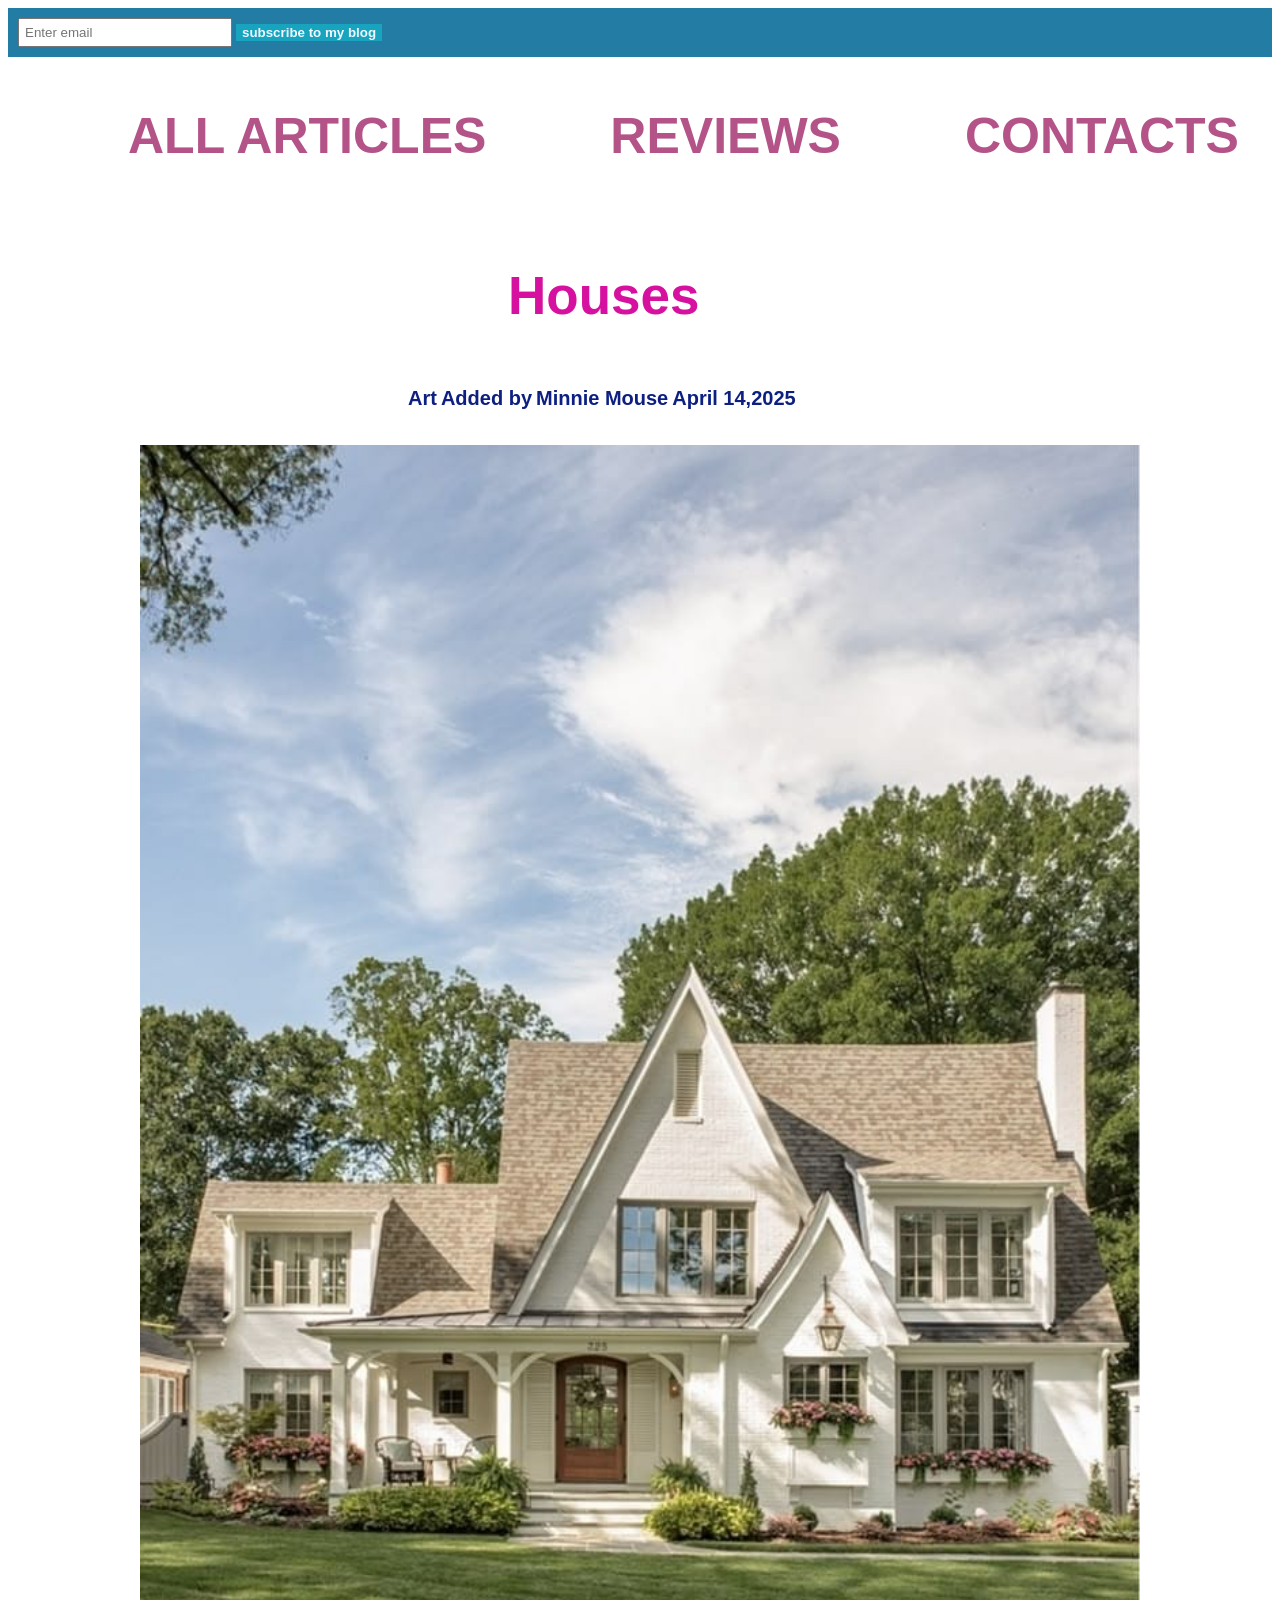
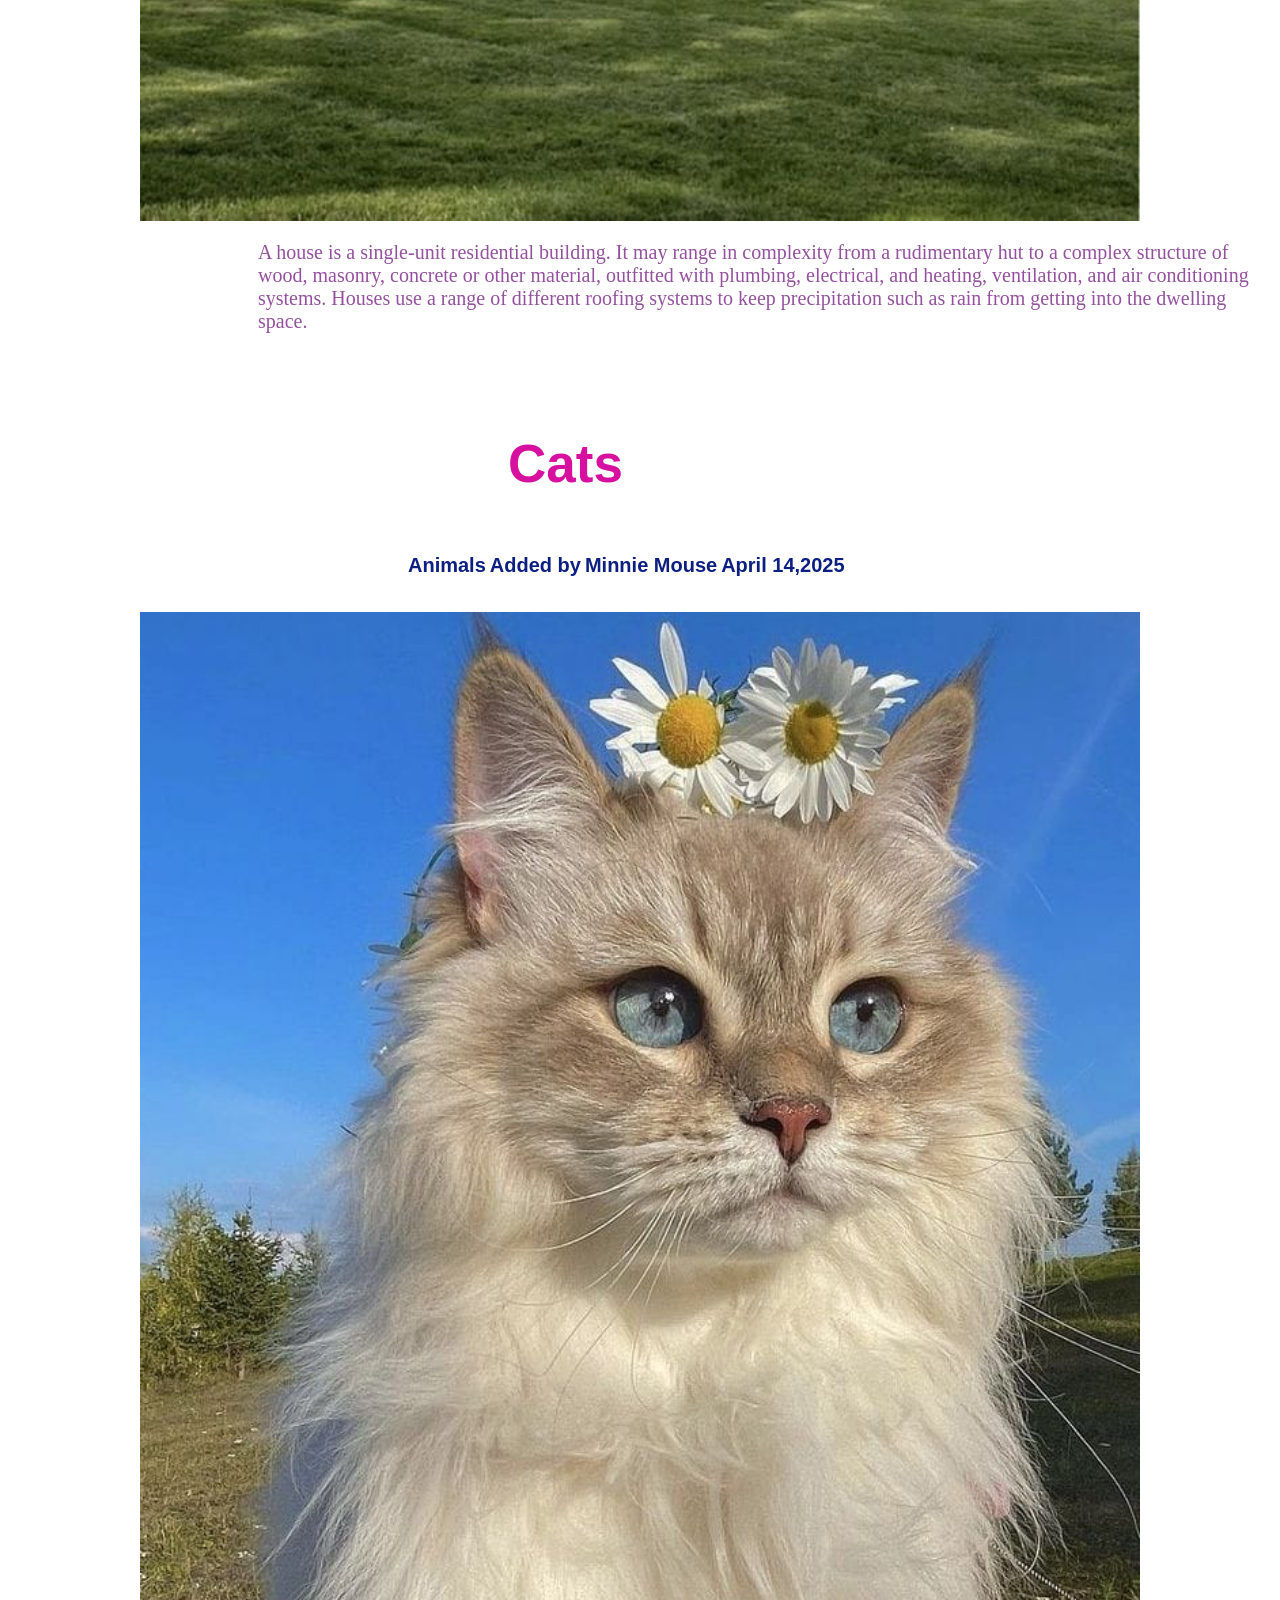
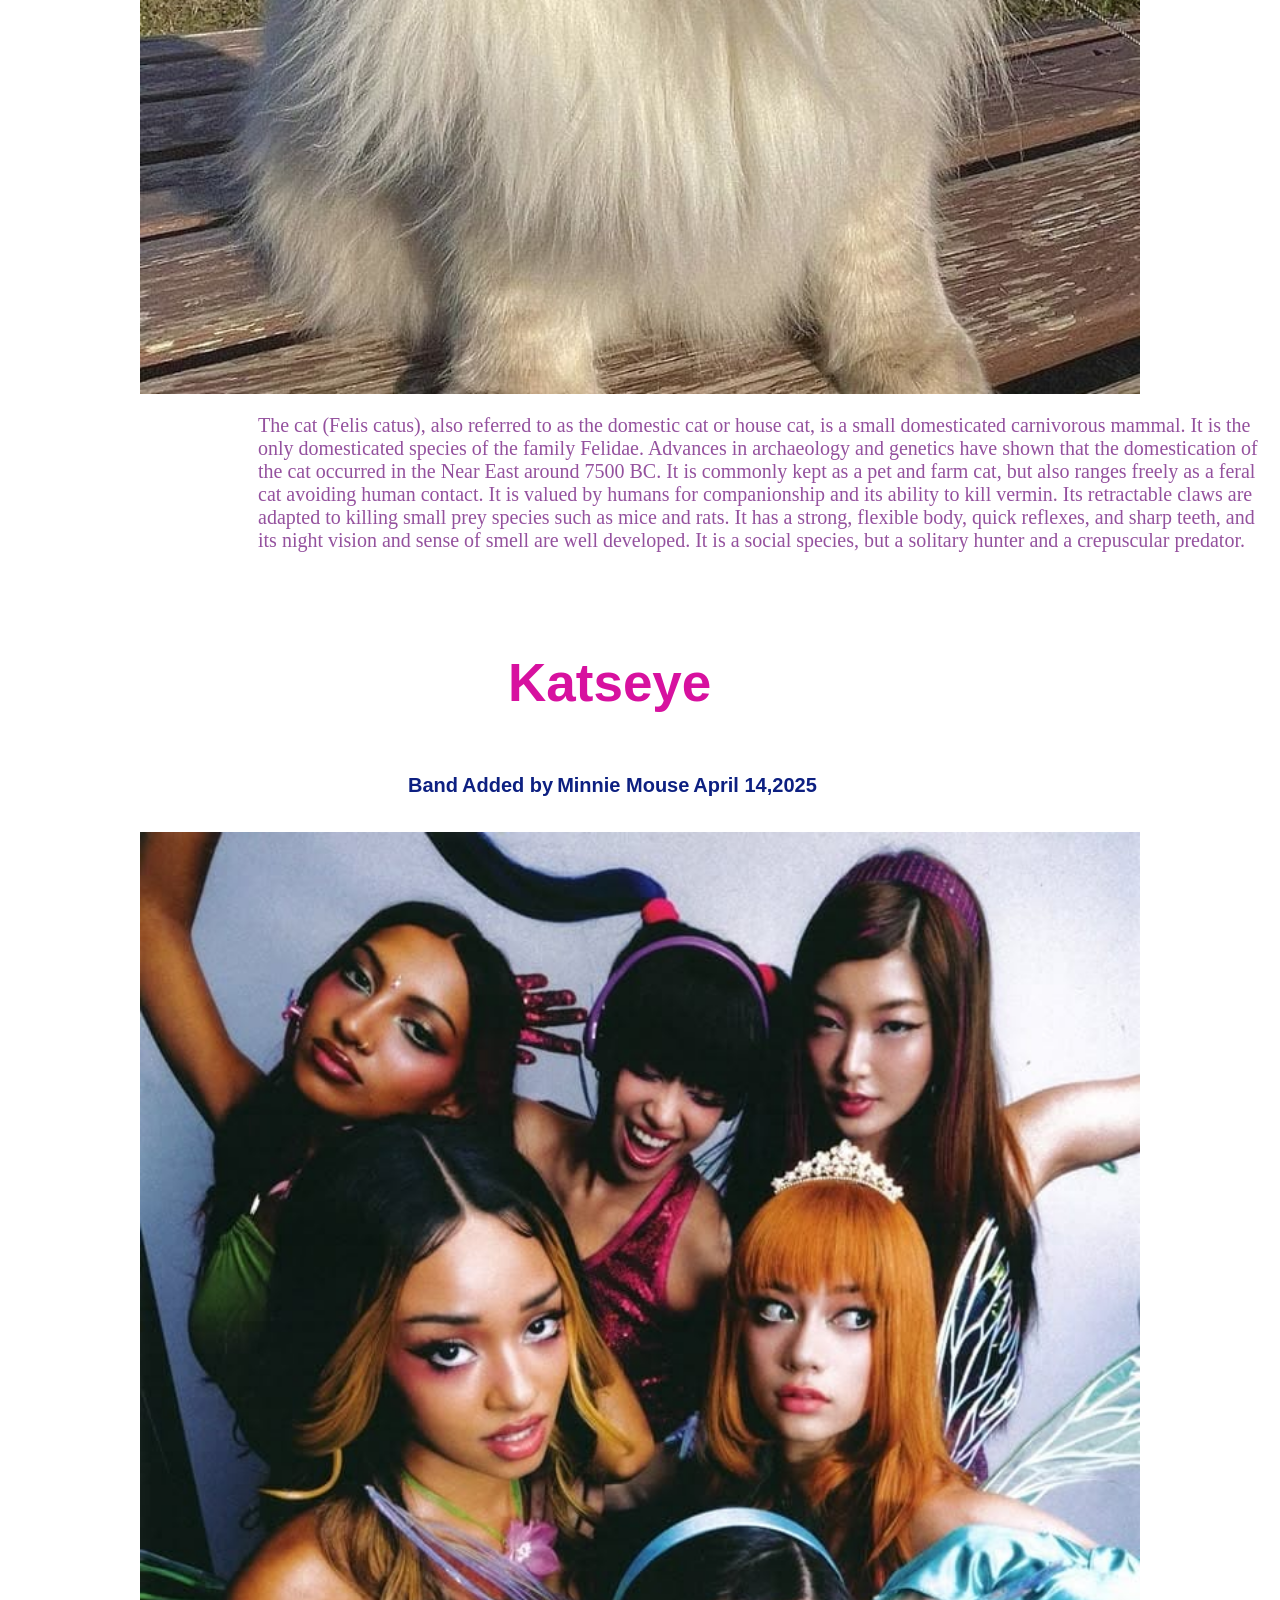
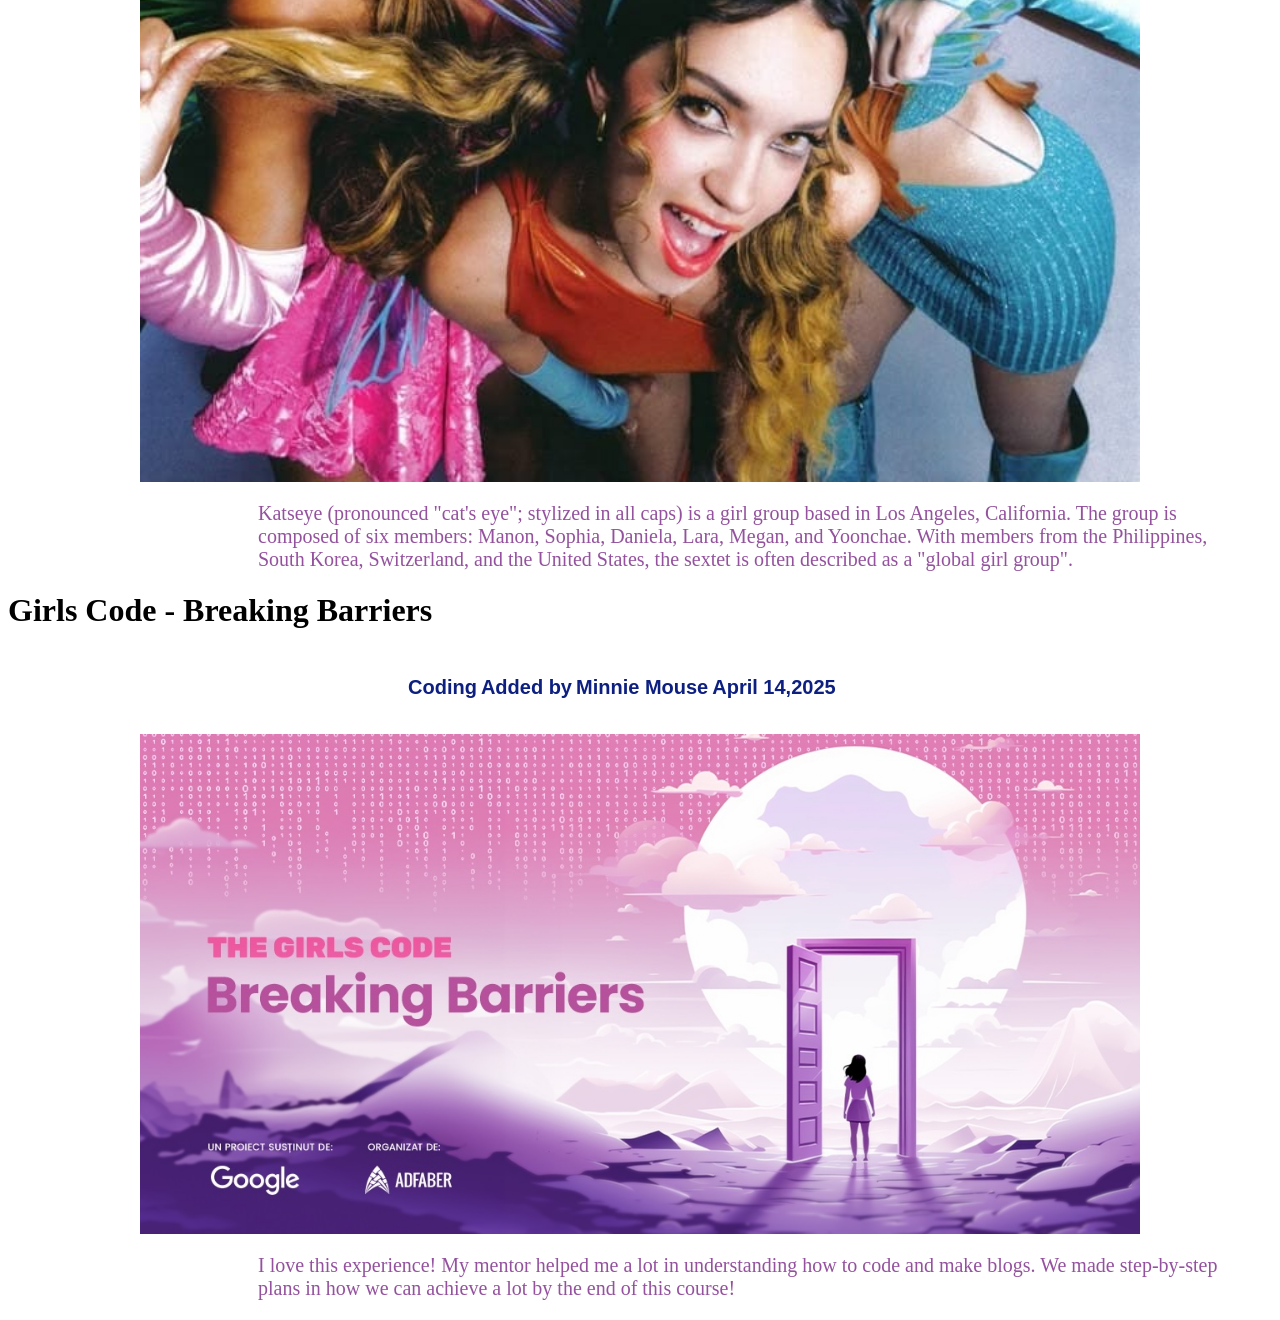
==== index.html @ 3a0967b5 "Add files via upload" ====
<!DOCTYPE html>
<html lang="en">
<head>
    <meta charset="UTF-8">
    <meta name="viewport" content="width=device-width, initial-scale=1.0">
    <title>Minnie Mouse's blog</title>
    <link rel="stylesheet" href="mystyle.css">
</head>
<body>
    <header>
        <div class="subscribe">
           <form>
            <input type="email" placeholder="Enter email">
            <button type="submit" >subscribe to my blog</button>  
           </form>
        </div>
    </header>

    <div class="menu"  onClick = "openArticles()"> ALL ARTICLES</div>
    <div class="menu"  onClick = "openReviews()">REVIEWS</div>
    <div class="menu"  onClick = "openContacts()">CONTACTS</div>

    <h1 class="title">Houses</h1>
    <h5 class="under_title first">Art</h5>
    <h5 class="under_title">Added by</h5>
    <h5 class="under_title">Minnie Mouse</h5>
    <h5 class="under_title">April 14,2025</h5>
    <img class="image" src="house.jpg">
    <p  class="description">A house is a single-unit residential building. It may range in complexity from a rudimentary hut to a complex structure of wood, masonry, concrete or other material, outfitted with plumbing, electrical, and heating, ventilation, and air conditioning systems. Houses use a range of different roofing systems to keep precipitation such as rain from getting into the dwelling space.</p>
 <!-- mew -->
    <h1 class="title">Cats</h1>
    <h5 class="under_title first">Animals</h5>
    <h5 class="under_title">Added by</h5>
    <h5 class="under_title">Minnie Mouse</h5>
    <h5 class="under_title">April 14,2025</h5>
    <img class="image" src="meow.jpg" >
    <p  class="description"> The cat (Felis catus), also referred to as the domestic cat or house cat, is a small domesticated carnivorous mammal. It is the only domesticated species of the family Felidae. Advances in archaeology and genetics have shown that the domestication of the cat occurred in the Near East around 7500 BC. It is commonly kept as a pet and farm cat, but also ranges freely as a feral cat avoiding human contact. It is valued by humans for companionship and its ability to kill vermin. Its retractable claws are adapted to killing small prey species such as mice and rats. It has a strong, flexible body, quick reflexes, and sharp teeth, and its night vision and sense of smell are well developed. It is a social species, but a solitary hunter and a crepuscular predator.</p>
    <h1 class="title">Katseye</h1>
    <h5 class="under_title first">Band</h5>
    <h5 class="under_title">Added by</h5>
    <h5 class="under_title">Minnie Mouse</h5>
    <h5 class="under_title">April 14,2025</h5>
    <img class="image"src="katseye.jpg">
    <p  class="description">Katseye (pronounced "cat's eye"; stylized in all caps) is a girl group based in Los Angeles, California. The group is composed of six members: Manon, Sophia, Daniela, Lara, Megan, and Yoonchae. With members from the Philippines, South Korea, Switzerland, and the United States, the sextet is often described as a "global girl group".</p>
    <h1>Girls Code - Breaking Barriers</h1>
    <h5 class="under_title first">Coding</h5>
    <h5 class="under_title">Added by</h5>
    <h5 class="under_title">Minnie Mouse</h5>
    <h5 class="under_title">April 14,2025</h5>
    <img class="image"src="cover.jpg">
    <script src="script.js"></script>
    <p class="description">I love this experience! My mentor helped me a lot in understanding how to code and make blogs. We made step-by-step plans in how we can achieve a lot by the end of this course!</p>
</body>
</html>
---- mystyle.css ----
.menu{
    margin-left: 120px;
    margin-top: 50px;
    color: rgba(152, 22, 94, 0.737);
    font-family: 'Gill Sans', 'Gill Sans MT', Calibri, 'Trebuchet MS', sans-serif;
    font-size: 50px;
    display: inline-block;
    font-weight: 600;
}
.menu:hover{
      color:gray;

}
.title{
    margin-left: 500px;
    width: 500px;
    font-family: 'Gill Sans', 'Gill Sans MT', Calibri, 'Trebuchet MS', sans-serif;
    font-size: 53px;
    margin-top: 100px;
    display: block;
    color: rgb(215, 17, 159);

}
.under_title{
    color: rgb(13, 32, 129);
    font-family: 'Gill Sans', 'Gill Sans MT', Calibri, 'Trebuchet MS', sans-serif;
    margin-bottom: 35px;
    font-size: 20px;
    margin-top: 25px;
    display:inline-block ;
}
.first{

   margin-left: 400px;
}

.image{
    width: 1000px;
    display:block;
    margin: auto;
}
.description{
   width: 1000px; 
   margin-left: 250px;
   display:block;
   font-family: 'Times New Roman', Times, serif;
   font-size: 20px;
   color: rgba(131, 53, 143, 0.862); 
  }
  
  header{
   position: sticky;
   top:0;
   background-color:rgb(2, 11, 114);
  }

  .subscribe{
    padding: 10px;
    background-color: rgba(64, 224, 208, 0.53);
  }

  .subscribe input{
    width: 200px;
    padding: 5px;

  }
  .subscribe button{
    background-color: rgba(0, 255, 255, 0.305);
    border:none;
    padding: 5px 10 px;
    color:aliceblue;
    font-weight: bold;

  }

  .review{
    margin-top:50 px;
    border : 1px solid rgb(194, 75, 166);
    padding : 20px;
    
  }
  .rating{
    font-size: 24px;
    margin-bottom: 10px;
  }
  .star{
    color:gold;
  }
   
  input[type="text"], select, textarea{
  width: 100%;
  padding:12px;
  border:1px solid rgb(8, 75, 110);
  margin-top: 10px;
  margin-bottom: 20px;
  }
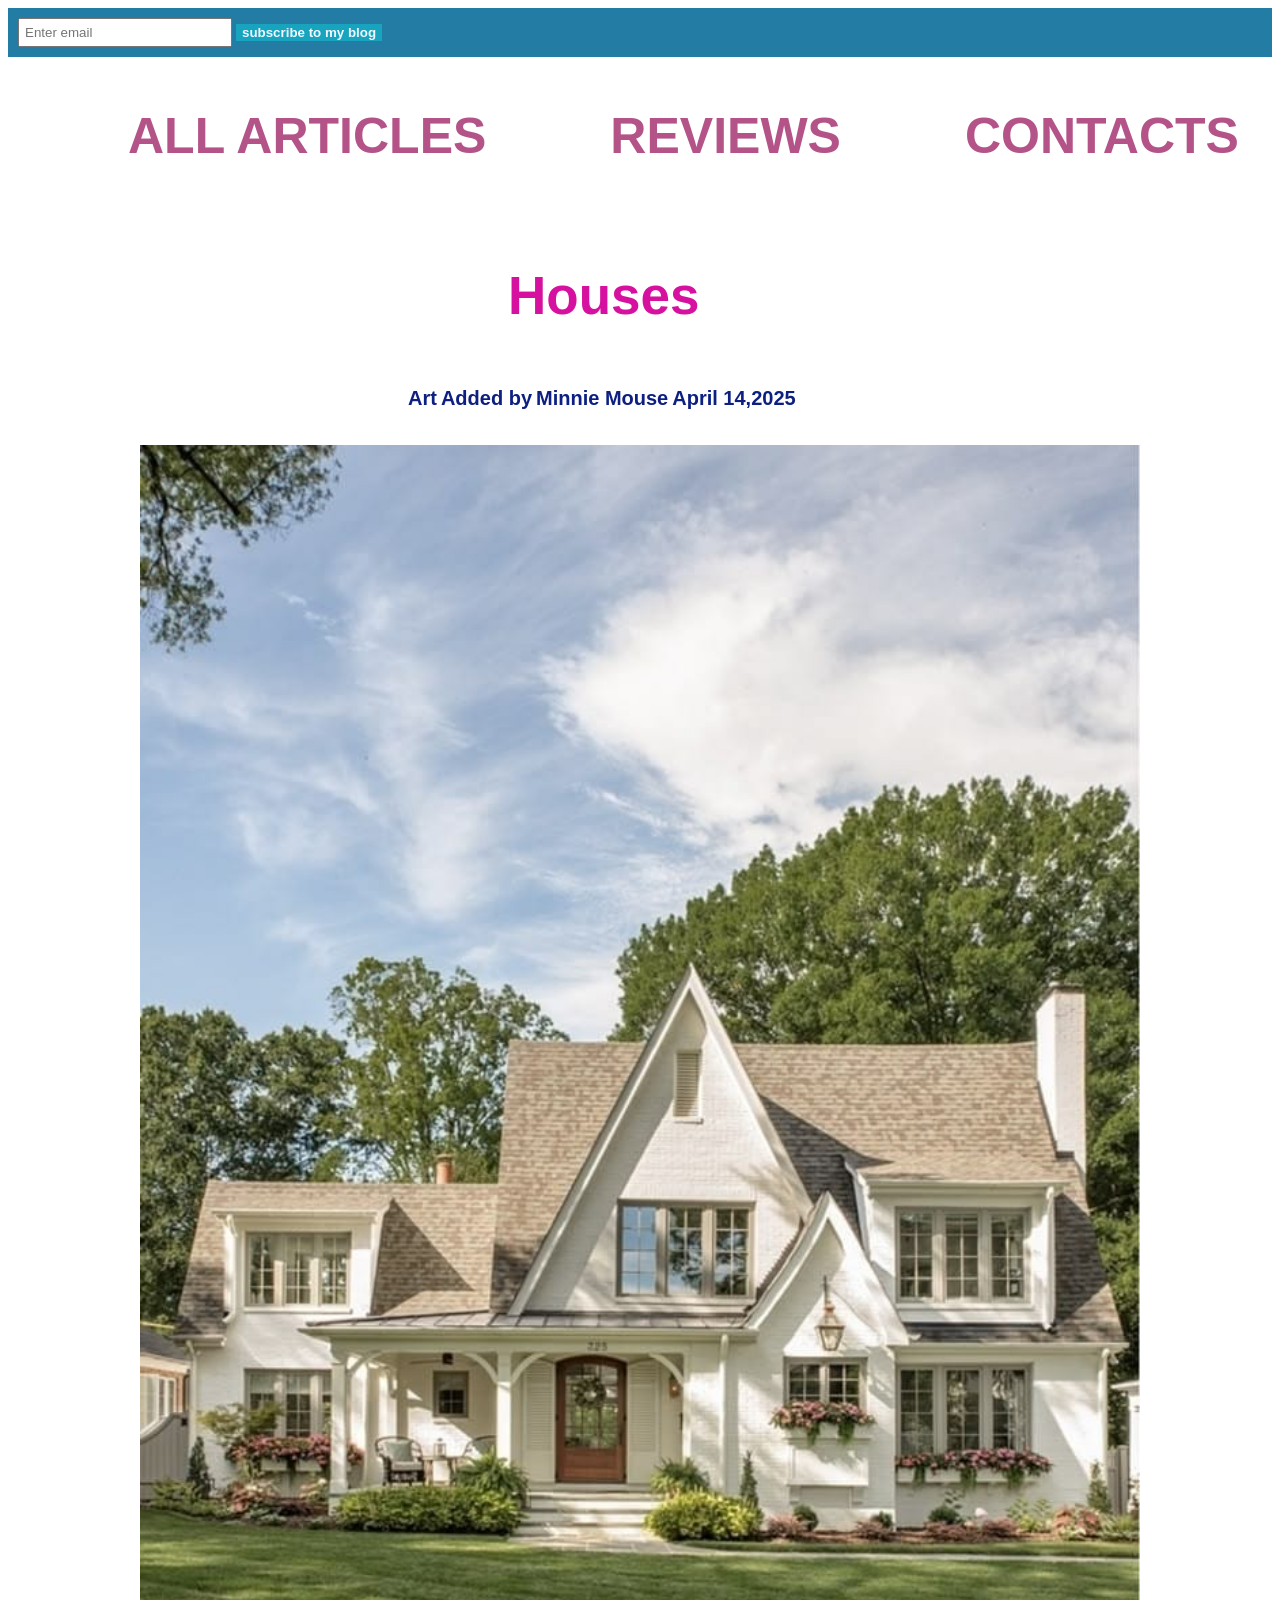
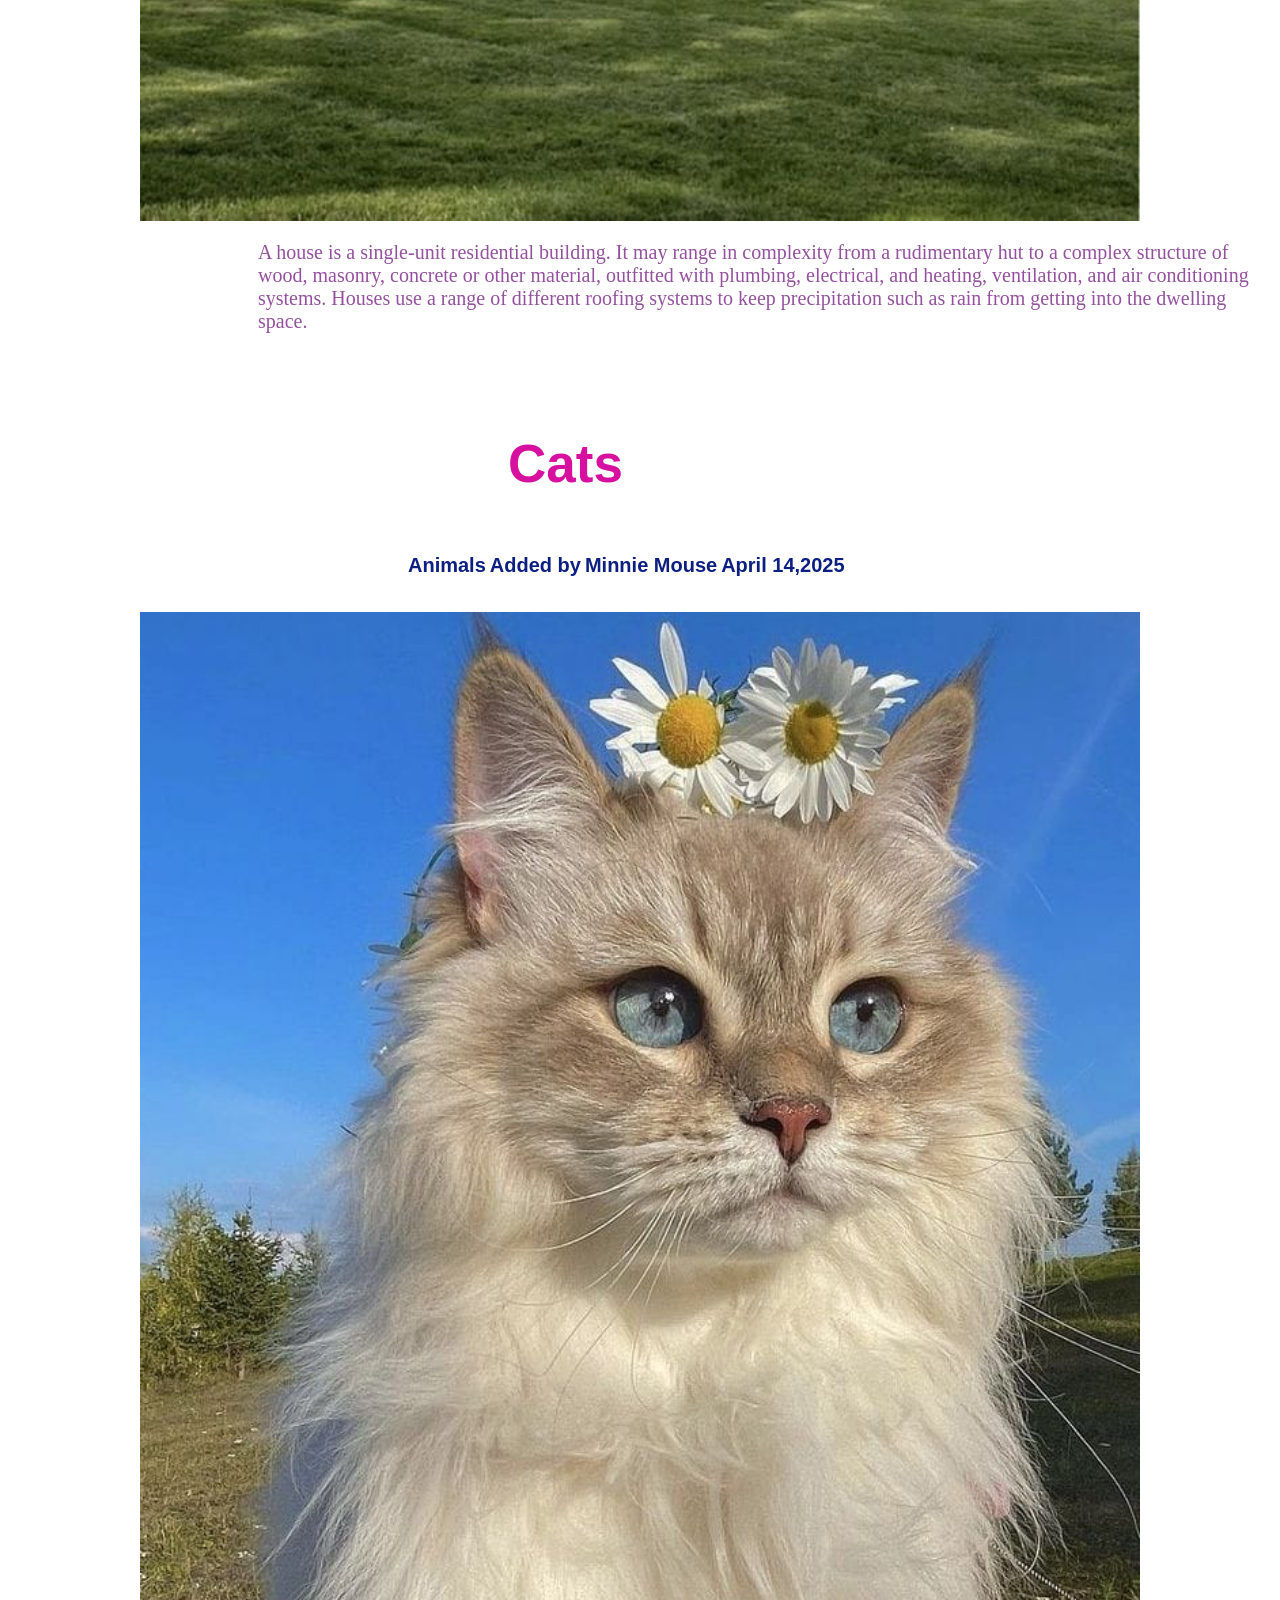
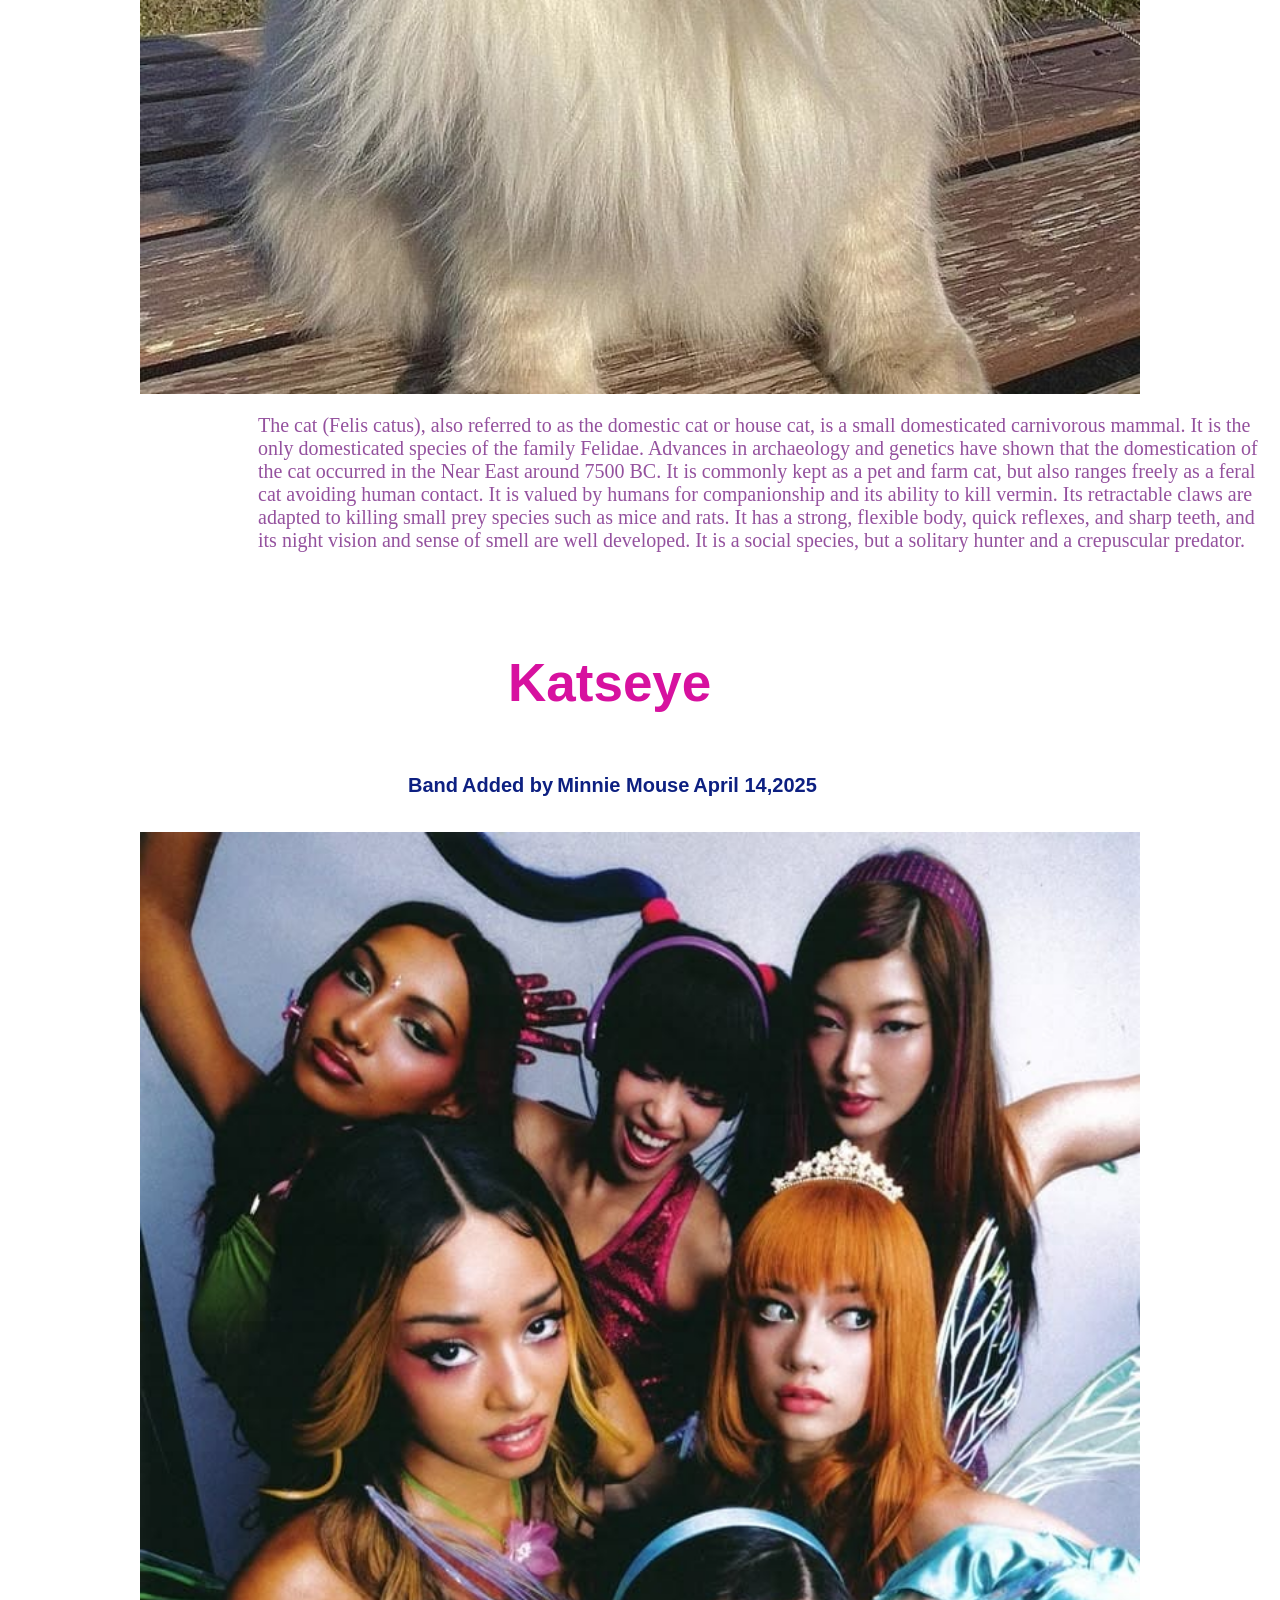
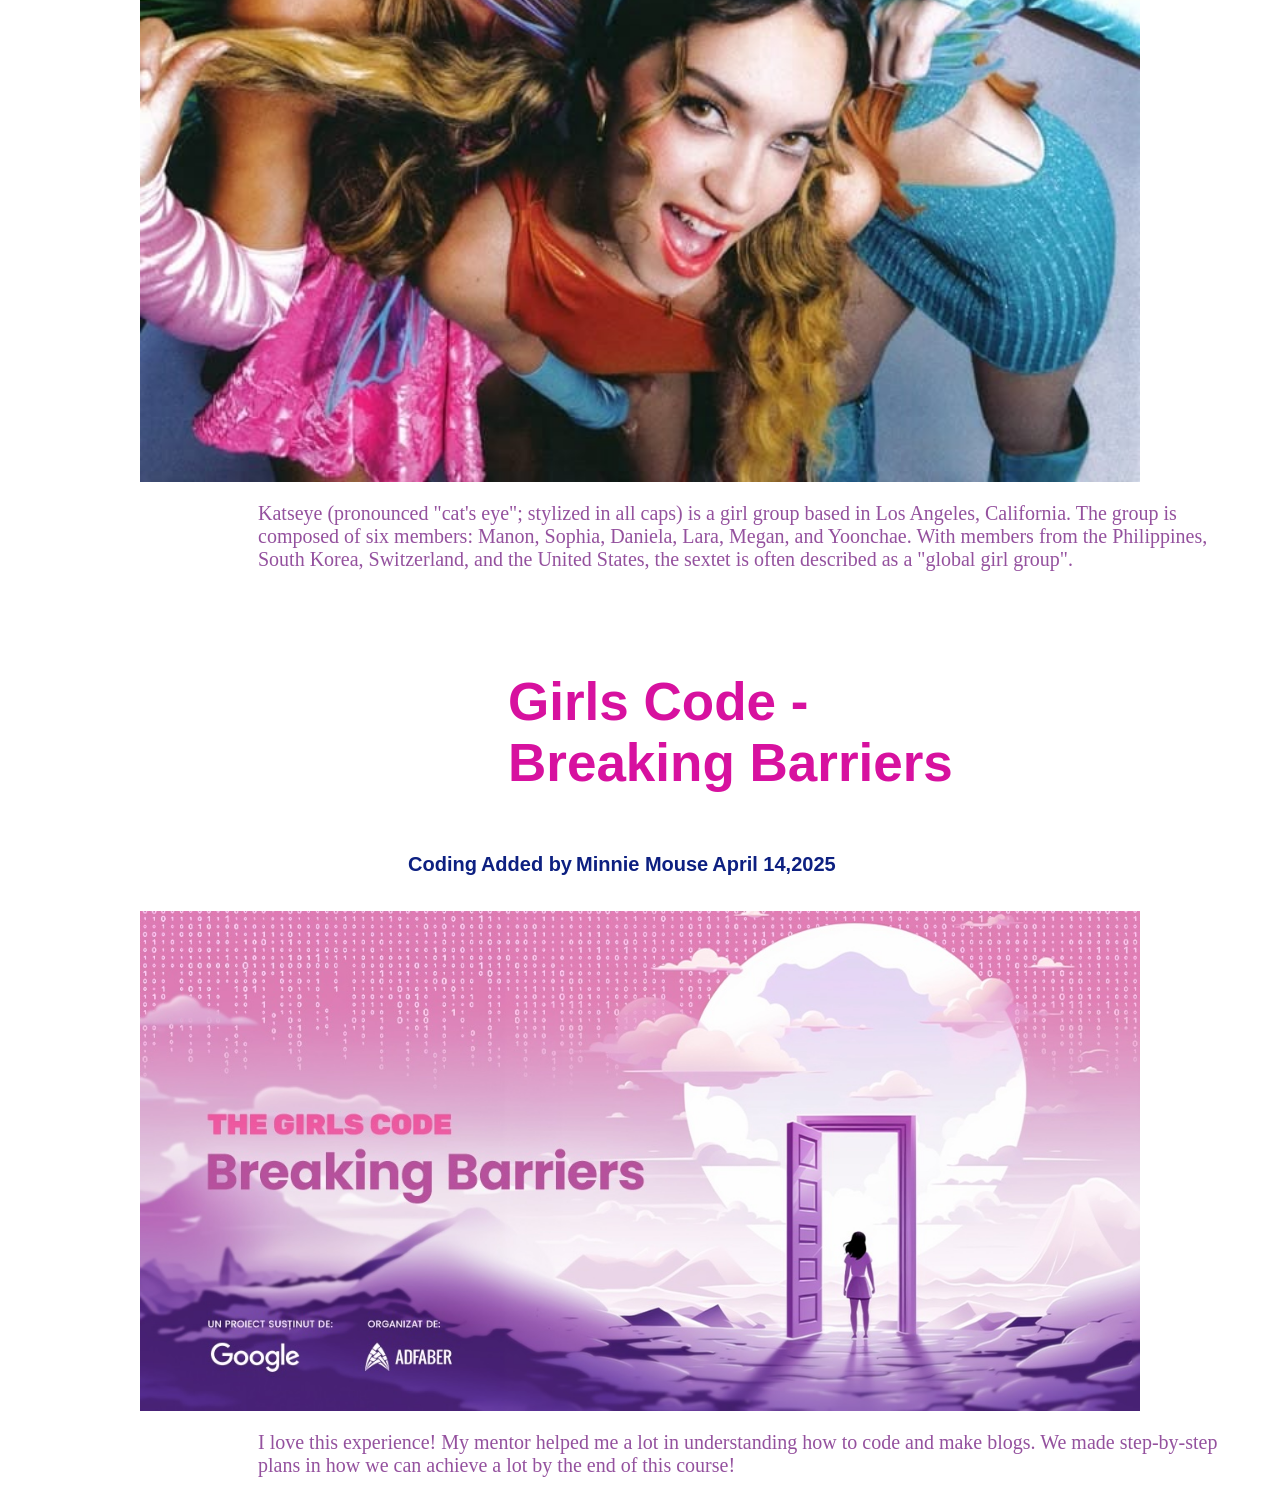
==== commit b088bc18: "Update index.html" ====
--- a/index.html
+++ b/index.html
@@ -42,7 +42,7 @@
     <h5 class="under_title">April 14,2025</h5>
     <img class="image"src="katseye.jpg">
     <p  class="description">Katseye (pronounced "cat's eye"; stylized in all caps) is a girl group based in Los Angeles, California. The group is composed of six members: Manon, Sophia, Daniela, Lara, Megan, and Yoonchae. With members from the Philippines, South Korea, Switzerland, and the United States, the sextet is often described as a "global girl group".</p>
-    <h1>Girls Code - Breaking Barriers</h1>
+    <h1 class="title"> Girls Code - Breaking Barriers</h1>
     <h5 class="under_title first">Coding</h5>
     <h5 class="under_title">Added by</h5>
     <h5 class="under_title">Minnie Mouse</h5>
@@ -51,4 +51,4 @@
     <script src="script.js"></script>
     <p class="description">I love this experience! My mentor helped me a lot in understanding how to code and make blogs. We made step-by-step plans in how we can achieve a lot by the end of this course!</p>
 </body>
-</html>+</html>
